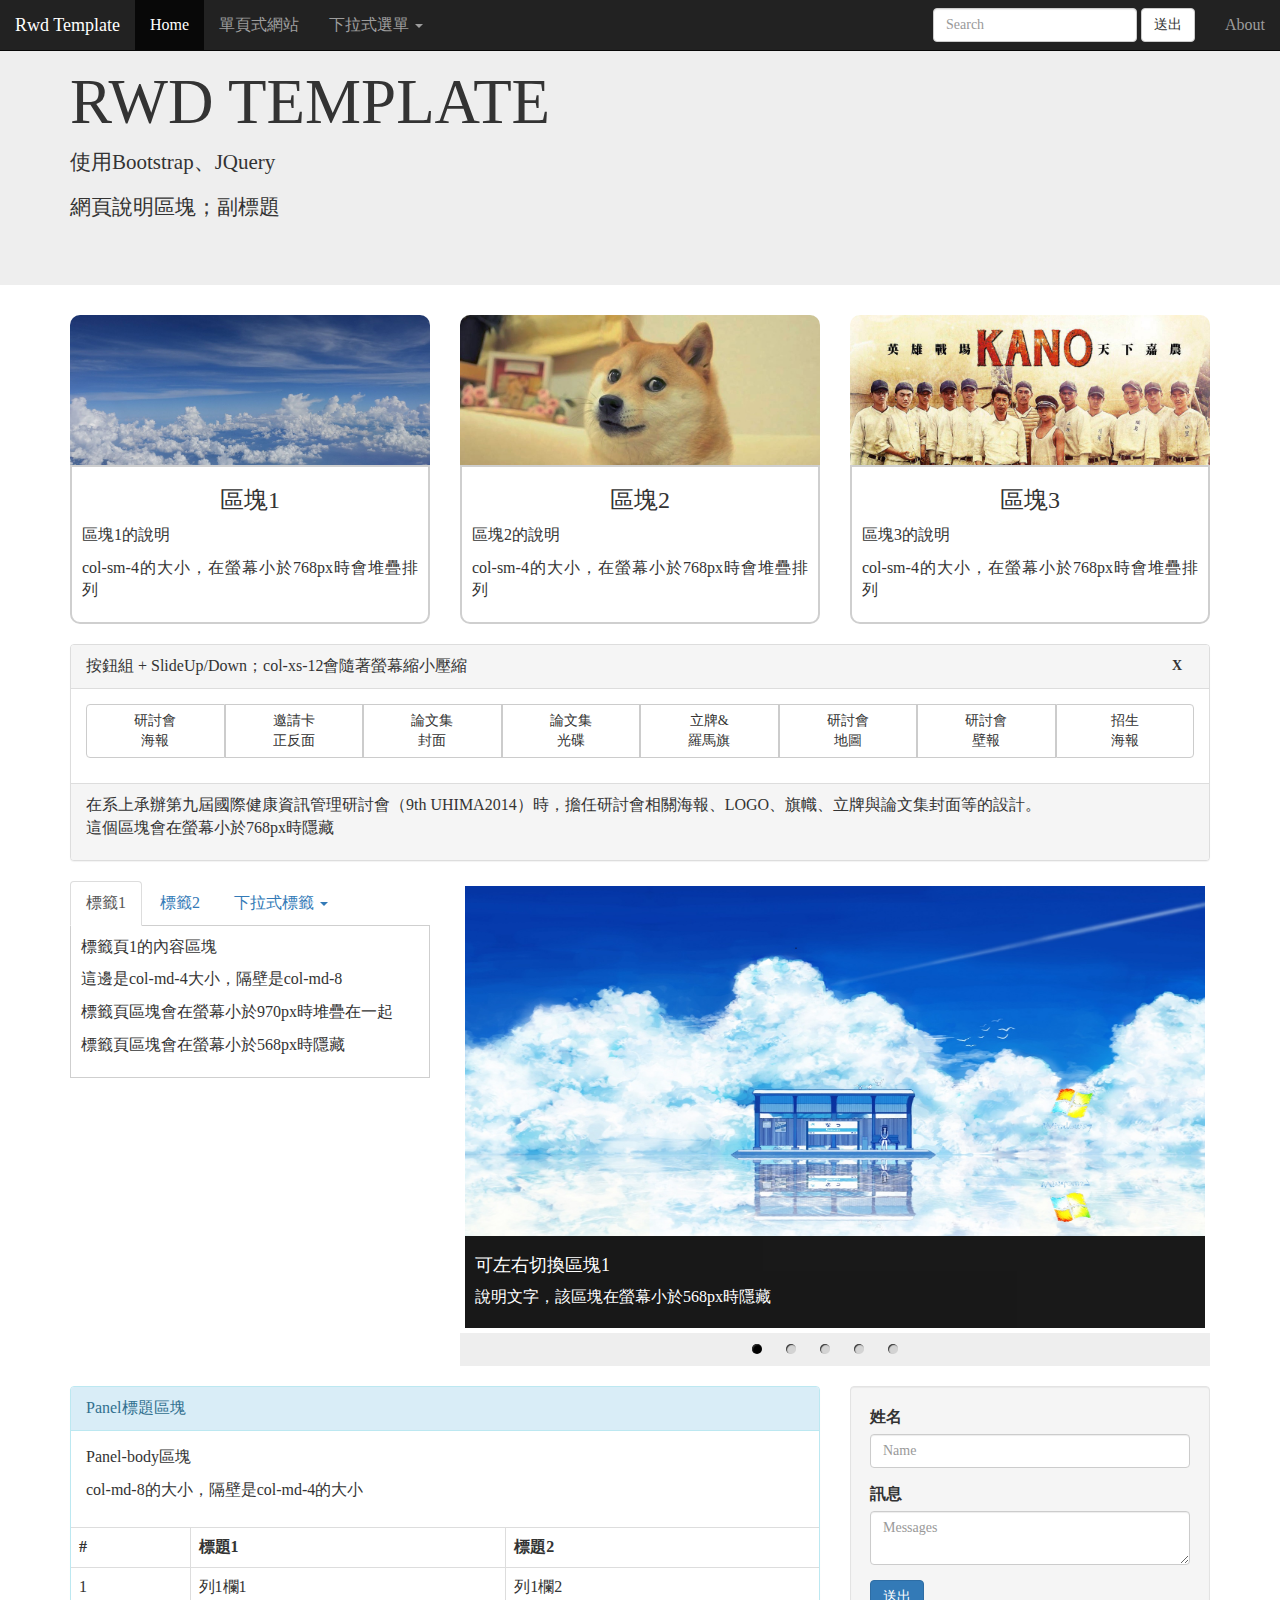
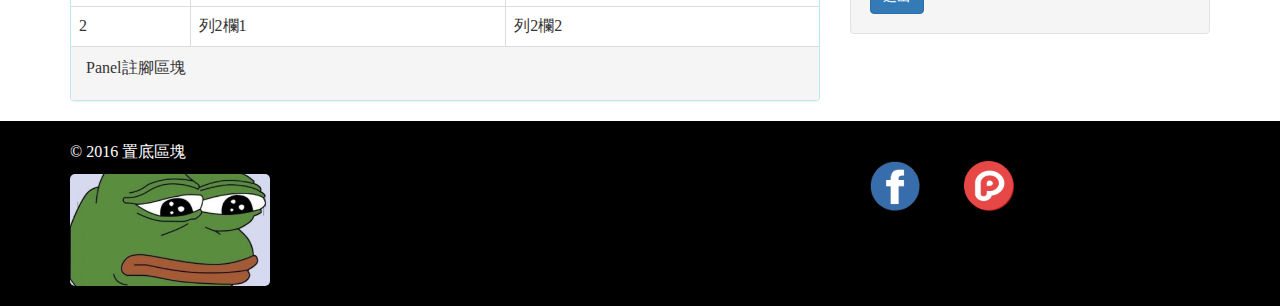
==== index.html @ b117c06c "commot1" ====
<!DOCTYPE html>
<html>
	<head>
		<meta charset="utf-8" name="viewport" content="width=device-width, initial-scale=1">
		<!--width=device-width為適應各式裝置螢幕大小 initial-scale=1為初始比例-->
		<meta http-equiv="X-UA-Compatible" content="IE=edge"> 
		<!--X-UA-Compatible設置IE兼容模式；有什麼最新的版本IE，就用什麼版本的標準模式。-->
		<title>Rwd Template</title>
		<link href="css/rwdTemp.css" rel="stylesheet">		
		<link href="css/bootstrap.min.css" rel="stylesheet">
		<script src="js/jquery-2.1.4.min.js"></script>
		<script src="js/bootstrap.min.js"></script>
		<script>
			$(document).ready(function(){
				$(".arrowPrev, .arrowNext").hide();//載入時先隱藏
				$(".slideBlock").mouseenter(function(){
					var pos=$(".slide").height()/2 - $(".arrowPrev").height()/2;
					$(".arrowPrev, .arrowNext").css("top",pos);	
					$(".arrowPrev, .arrowNext").stop(true,true).fadeIn();
				});//當滑鼠移到可左右切換區塊時顯示左右切換的按鈕
				$(".slideBlock").mouseleave(function(){
					$(".arrowPrev, .arrowNext").fadeOut();
				});//當滑鼠離開可左右切換區塊時隱藏左右切換的按鈕
				
				//點擊向右切換按鈕
				$(".arrowNext").click(function(){
					var currentSlide = $(".active-slide");
					var nextSlide = currentSlide.next();
					
					var currentDot = $(".active-dot");
					var nextDot = currentDot.next();

					if(nextSlide.length === 0){//該length代表該元素擁有的數量，如果它的下一個兄弟節點length為0代表到最後一個節點了
						nextSlide = $(".slide").first();
						nextDot = $(".dot").first();
					}//跳回第一個兄弟節點
					
					currentSlide.hide().removeClass("active-slide");
					nextSlide.fadeIn().addClass("active-slide");
					
					currentDot.removeClass("active-dot");
					nextDot.addClass("active-dot");
				});
				//點擊向左切換按鈕
				$(".arrowPrev").click(function(){
					var currentSlide = $(".active-slide");
					var prevSlide = currentSlide.prev();
					
					var currentDot = $(".active-dot");
					var prevDot = currentDot.prev();
					
					if(prevSlide.length === 0){
						prevSlide = $(".slide").last();
						prevDot = $(".dot").last();
					}
					
					currentSlide.hide().removeClass("active-slide");
					prevSlide.fadeIn().addClass("active-slide");
					
					currentDot.removeClass("active-dot");
					prevDot.addClass("active-dot");
				});	
				
				//uhima的滑動式顯示清單
				$("#uhimaMenu img").slideUp(0);//讀取時先隱藏所有圖
				var nom_of_uhimali = $("#uhimaMenu li").length;//uhimeMenu底下li元素的數量
				for(g=0; g<nom_of_uhimali; g++){//這個g只會用在下面這一層 將g賦予給id
					$("#uhimaMenu li:eq("+ g +")").click({id:g},function(event){
						if($("#uhimaMenu li:eq("+ event.data.id +")").css("color") !== "rgb(255, 255, 255)"){ //點擊正在顯示的按鈕時不會有動作
							$("#uhimaMenu li").css({ 
								"font-weight":"normal",
								"background-color":"white",
								"color":"black"
							});
							$("#uhimaContent").animate({"height":"350px"});
							//這裡讀不到g 所以要用event.data.id
							$("#uhimaMenu li:eq("+ event.data.id +")").css({ 
								"font-weight":"bold",
								"background-color":"black",							
								"color":"white"
							});
							$("#uhimaMenu img").slideUp();//先將所有圖隱藏
							$("#uhimaMenu .img"+event.data.id).stop(true,true).slideDown();//將指定的圖滑出來
						}
					});
				}
				//收起uhima區塊
				$("#closeUhima").click(function(){
					$("#uhimaMenu li").css({ 
						"font-weight":"normal",
						"background-color":"white",
						"color":"black"
					});
					$("#uhimaContent").animate({"height":"0px"});
				});
				
				//初始化彈出框
				$(function () {
					$('[data-toggle="popover"]').popover()
				})
				//初始化提示工具
				$(function () {
					$('[data-toggle="tooltip"]').tooltip()
				})
			});
		</script>
	</head>
	<body>
		<nav class="navbar navbar-inverse navbar-fixed-top"> 
		<!--bootstrap的導覽列；inverse為反色；fixed-top固定在頂部-->
			<div class="container-fluid"> <!--容器，佔據視窗（viewport）100%寬度-->
				<div class="navbar-header"><!--表示接下來要放的是導航列的標頭，通常是網頁名稱或LOGO-->
					<button type="button" class="navbar-toggle" data-toggle="collapse" data-target="#nav-1">
					<!--collapse為隱藏內容，這個button在螢幕小於768px時出現，功能為顯示/隱藏內容，target為要處理的內容-->
						<span class="sr-only">漢堡選單</span><!--針對屏幕閱讀器（screen reader）使用，其他情況不會顯示-->
						<span class="icon-bar"></span><!--漢堡圖示效果(一槓)-->
						<span class="icon-bar"></span>
						<span class="icon-bar"></span>
					</button>
					<a class="navbar-brand" href="#">
						Rwd Template
					</a>
				</div>
				<div class="navbar-collapse collapse" id="nav-1">
				<!--id對應上面button的data目標；collapse為隱藏內容（沒有設置的話會在小螢幕上一開始就顯示）-->
					<ul class="nav navbar-nav">
						<li class="active"><a href="#">Home</a><li>
						<li><a href="https://goo.gl/t5aYGr" target="_blank">單頁式網站</a></li>
						<li class="dropdown">
							<a href="#" class="dropdown-toggle" data-toggle="dropdown" role="button" aria-haspopup="true" aria-expanded="false">
								下拉式選單  <!--aria-haspopup在觸控功能上做模擬暫留；aria-expanded為展開狀態-->
							<span class="caret"></span> <!--向下箭頭圖示-->
							</a>
							<ul class="dropdown-menu"> <!--bootstrap下拉式選單-->
								<li><a href="#foo">BOTTOM</a></li>
								<li><a href="#">選項</a></li>
								<li role="separator" class="divider"></li><!--divider做分隔線-->
								<li><a href="#">隔開的選項1</a></li>
								<li role="separator" class="divider"></li>
								<li><a href="#">隔開的選項2</a></li>
							</ul>
						</li>
						
					</ul>
					<ul class="nav navbar-nav navbar-right">
						<form class="navbar-form navbar-left" role="search"><!--導覽列的表單；role為給sr使用-->
							<div class="form-group"> <!--排列導覽列-->
								<input type="text" class="form-control" placeholder="Search">
							</div>
							<button type="submit" class="btn btn-default">送出</button>						
						</form>						
						<li><a href="#" data-toggle="modal" data-target="#aboutModal1">About</a></li> <!--彈出式模態框-->
						<!--模態框的內容-->						
					</ul>
					<div class="modal fade" id="aboutModal1"><!--fade為動畫效果-->
						<div class="modal-dialog modal-sm" role="document"> <!--可增加modal-lg（大）或modal-sm（小）-->
							<div class="modal-content"> 
								<div class="modal-header">
									<button type="button" class="close" data-dismiss="modal" aria-label="Close">
										<span aria-hidden="true">&times;</span><!--右上角的關閉按扭-->
									</button>
									<h4 class="modal-title" id="myModalLabel">模態框標題</h4>
								</div>
								<div class="modal-body">
								<p>模態框內容</p>
								<p>這只是一個RWD試作、Bootstrap各功能試驗、JQuery試驗的網站。</p>
								<img src="img/4016.png"/>
								</div>
								<div class="modal-footer">
									<button type="button" class="btn btn-primary" data-dismiss="modal">確認</button>
								</div>
							</div>
						</div>
					</div>					
				</div> <!--navbar-collapse-->
			</div><!--container-fluid-->		
		</nav>
		<div class="jumbotron"> <!--巨大屏幕-->
			<div class="container">
				<div class="row">
					<div class="col-md-7">				
						<h1>RWD TEMPLATE</h1>
						<p>使用Bootstrap、JQuery</p>
						<p>網頁說明區塊；副標題</p>
					</div>
				</div>
			</div>
		</div>
		<div class="container">
			<div class="row" id="oneRow">
				<div class="col-sm-4"> <!--col-sm的最大寬度為750px，小於這個值後會堆疊在一起-->
					<div class="box">
						<div class="box-heading">
							<img src="img/DSC02437.jpg">
						</div>
						<div class="box-body">
							<h3>區塊1</h3>
							<p>區塊1的說明</p>
							<p>col-sm-4的大小，在螢幕小於768px時會堆疊排列</p>
						</div>
					</div>
				</div>
				<div class="col-sm-4">
					<div class="box">
						<div class="box-heading">
							<img src="img/Doge.jpg">
						</div>
						<div class="box-body">
							<h3>區塊2</h3>
							<p>區塊2的說明</p>
							<p>col-sm-4的大小，在螢幕小於768px時會堆疊排列</p>
						</div>
					</div>
				</div>
				<div class="col-sm-4">
					<div class="box">
						<div class="box-heading">
							<img src="img/kano.jpg">
						</div>
						<div class="box-body">
							<h3>區塊3</h3>
							<p>區塊3的說明</p>
							<p>col-sm-4的大小，在螢幕小於768px時會堆疊排列</p>
						</div>
					</div>
				</div>
			</div>
			<div class="row" id="twoRow"> <!--這個區塊會在螢幕小於768px時隱藏-->
				<div class="col-xs-12">
					<div class="panel panel-default">		
						<div class="panel-heading">
							按鈕組 + SlideUp/Down；col-xs-12會隨著螢幕縮小壓縮
							<span class="btn" id="closeUhima" data-toggle="tooltip" data-placement="left" title="收起區塊">X</span>
							<!--tooltip提示工具-->
						</div>					
						<div class="panel-body" id="uhimaMenu">
							<ul class="btn-group btn-group-justified" > <!--bootstrap的按鈕組，對齊樣式-->
								<li class="btn btn-default" >研討會<br/>海報</li>
								<li class="btn btn-default">邀請卡<br/>正反面</li>
								<li class="btn btn-default">論文集<br/>封面</li>
								<li class="btn btn-default">論文集<br>光碟</li>
								<li class="btn btn-default">立牌&amp;<br/>羅馬旗</li>
								<li class="btn btn-default">研討會<br/>地圖</li>
								<li class="btn btn-default">研討會</br>壁報</li>
								<li class="btn btn-default">招生<br/>海報</li>
							</ul>
							<div id="uhimaContent">
								<img src="img/uhima/海報.jpg" class=" img0">
								<img src="img/uhima/邀請卡1.jpg" class=" img1">
								<img src="img/uhima/邀請卡2.jpg" class=" img1">
								<img src="img/uhima/論文集.jpg" class=" img2">
								<img src="img/uhima/光碟.jpg" class=" img3">
								<img src="img/uhima/立牌.jpg" class=" img4">
								<img src="img/uhima/羅馬旗.jpg" class=" img4">
								<img src="img/uhima/地圖.jpg" class=" img5">
								<img src="img/uhima/大海報.jpg" class=" img6">
								<img src="img/uhima/招生海報.jpg" class=" img7">
							</div>
						</div>
						<div class="panel-footer">
							<p>在系上承辦第九屆國際健康資訊管理研討會（9th UHIMA2014）時，擔任研討會相關海報、LOGO、旗幟、立牌與論文集封面等的設計。<br/>這個區塊會在螢幕小於768px時隱藏</p>
						</div>						
					</div>					
				</div>
			</div>	
			<div class="row" id="threeRow">
				<div class="col-md-4">
					<ul class="nav nav-tabs">
						<li class="active"><a href="#tabOne" data-toggle="tab">標籤1</a></li>
						<li><a href="#tabTwo" data-toggle="tab">標籤2</a></li>
						<li class="dropdown">
							<a href="#" id="tabDrop1" class="dropdown-toggle" data-toggle="dropdown">下拉式標籤
								<span class="caret"></span>						
							</a>
							<ul class="dropdown-menu" aria-labelledby="tabDrop1">
								<li><a href="#dropTab1" data-toggle="tab">下拉式標籤1</a></li>
								<li><a href="#dropTab2" data-toggle="tab">下拉式標籤2</a></li>
							</ul>
						</li>
					</ul>
					<div class="tab-content"> <!--bootstrap的標籤頁-->
					<!--tab-content底下的tab-pane：display:none元素不佔據空間、visibility: hidden元素不可見-->
						<div class="tab-pane fade in active" id="tabOne"> <!--fade in 透明度:1-->
							<p>標籤頁1的內容區塊</p>
							<p>這邊是col-md-4大小，隔壁是col-md-8</p>
							<p>標籤頁區塊會在螢幕小於970px時堆疊在一起</p>
							<p>標籤頁區塊會在螢幕小於568px時隱藏</p>
						</div>
						<div class="tab-pane fade" id="tabTwo"> <!--fade 透明度:0-->
							<p>標籤頁2的內容區塊</p>
							<p>以下測試內容：</p>
							</p>Make navs used as navigation accessible
							If you are using navs to provide a navigation bar, be sure to add a role="navigation" to the most logical parent container of the UL, or wrap a NAV element around the whole navigation.</p>
							<p>Do not add the role to the UL itself, as this would prevent it from being announced as an actual list by assistive technologies.</p>
						</div>
						<div class="tab-pane fade" id="dropTab1">
							<p>下拉式標籤頁1的內容區塊</p>
							<button type="button" class="btn btn-danger" data-placement="bottom" data-toggle="popover" title="彈出框標題" data-content="彈出框內容">點擊顯示/隱藏彈出框</button>
							<!--data-placement彈出位置；data-toggle:popover彈出框-->
						</div>
						<div class="tab-pane fade" id="dropTab2">
							<p>下拉式標籤頁2的內容區塊</p>

						</div>
					</div>
				</div>
				<div class="col-md-8 slideBlock">
					<img class="arrowPrev" src="img/arrowL.png" alt="左"/>
						<div> <!--可左右切換區塊的容器-->
							<div class="slide active-slide">
								<img src="img/nichijoubg1.jpg"/>
								<div>
									<h4>可左右切換區塊1</h4>
									<p>說明文字，該區塊在螢幕小於568px時隱藏</p>
								</div>
							</div>
							<div class="slide ">
								<img src="img/nichijoubg2.jpg"/>
								<div>
									<h4>可左右切換區塊2</h4>
									<p>說明文字</p>
								</div>
							</div>	
							<div class="slide ">
								<img src="img/nichijoubg3.jpg"/>
								<div>
									<h4>可左右切換區塊3</h4>
									<p>說明文字</p>
								</div>
							</div>	
							<div class="slide ">
								<img src="img/nichijoubg4.jpg"/>
								<div>
									<h4>可左右切換區塊4</h4>
									<p>說明文字</p>
								</div>
							</div>	
							<div class="slide ">
								<img src="img/nichijoubg5.jpg"/>
								<div>
									<h4>可左右切換區塊5</h4>
									<p>說明文字</p>
								</div>
							</div>
						</div>
					<img class="arrowNext" src="img/arrowR.svg" alt="右"/>
					<div class="slide-nav">
						<ul class="slide-dots">
							<li class="dot active-dot"></li>
							<li class="dot"></li>
							<li class="dot"></li>
							<li class="dot"></li>
							<li class="dot"></li>
						</ul>
					</div>					
				</div>
			</div>			
			<div class="row">
				<div class="col-md-8"> <!--col-sm的最大寬度為970px，小於這個值後會堆疊在一起-->
					<div class="panel panel-info">
						<div class="panel-heading">
							Panel標題區塊
						</div>
						<div class="panel-body">
							<p>Panel-body區塊</p>
							<p>col-md-8的大小，隔壁是col-md-4的大小</p>
						</div>
						<table class="table table-bordered table-hover"> <!--在panel內放表格-->
							<thead>
								<tr>
									<td>#</td>
									<td>標題1</td>
									<td>標題2</td>								
								</tr>
							</thead>
							<tbody>
								<tr>
									<td>1</td>
									<td>列1欄1</td>
									<td>列1欄2</td>
								</tr>
								<tr>
									<td>2</td>
									<td>列2欄1</td>
									<td>列2欄2</td>
								</tr>
							</tbody>
						</table>					
						<div class="panel-footer">
							<p>Panel註腳區塊</p>
						</div>
					</div> 
				</div>
				<div class="col-md-4">
					<div class="well">
						<form>
							<div class="form-group">
								<label for="Name">姓名</label>
								<input type="password" class="form-control" id="Name" placeholder="Name">
							</div>
							<!--<div class="form-group">
								<label for="Email">Email address</label>
								<input type="email" class="form-control" id="Email" placeholder="email@xxx.xx">
							</div>-->
							<div class="form-group">
								<label for="Message">訊息</label>
								<textarea class="form-control" id="Message" placeholder="Messages"></textarea>
							</div>                
							<button type="submit" class="btn btn-primary">送出</button>
						</form>  
					</div>
				</div>
			</div>	
		</div>
		<footer id="foo">
		<div class="container">
				<div class="row">
					<div class="col-xs-8">
						<p>&copy 2016 置底區塊</p>
						<img src="img/pepe.jpg"/>
					</div>
					<div class="col-xs-4">
						<a href="javascript: void(window.open('http://www.facebook.com/share.php?u='.concat(encodeURIComponent(location.href))));"><img class="fb" src="img/icon_fb.gif"/></a>
						
						<a href="javascript: void(window.open('http://www.plurk.com/?qualifier=shares&amp;status=' .concat(encodeURIComponent(location.href)) .concat(' ') .concat('(') .concat(encodeURIComponent(document.title)) .concat(')')));"><img class="plurk" src="img/plurk.png"/></a>
					</div>
				</div>	
			</div>
		</footer>		
	</body>
</html>
---- css/rwdTemp.css ----
*{ /*RestCSS*/
	padding:0;
	margin:0;
	font-family: 微軟正黑體;
	font-size:16px;
}
img{
	width:100%; /*圖片寬度會隨著父框架的寬度*/
	border-radius:5px;
}
p{ /*所有p預設文字水平對齊*/
	text-align: justify; 
}
.box{
	margin-bottom:20px;
	text-align:center;
}
.box img{
	border-top-left-radius: 10px; /*左上寬圓弧度*/
	border-top-right-radius: 10px;
}
.box-heading{
	max-height: 150px;
	overflow: hidden;
}
.box-body{
	border: 2px solid #CFCFCF;
	border-bottom-left-radius: 10px; /*左下框圓弧度*/
	border-bottom-right-radius: 10px; /*右下框圓弧度*/
	padding:0px 10px 10px 10px; /*內框間距 上 右 下 左*/
}
thead{
	font-weight:bold;
	font-size:18px;
}
#closeUhima{ 
	position:absolute;
	right:30px;
	top:5px;
	font-weight:bold;
}
#uhimaContent{
	text-align:center;
}
#uhimaContent img{
	height:100%; /*依照付元素的最大高度*/
	width:auto; /*寬度隨高度調整*/
}
ul.nav-tabs{
	border-bottom:0px; /*讓標籤底線消失*/
}
.tab-content{
	border:1px solid #CFCFCF;
	padding:10px;
}
.slide{
	display:none;
	overflow:hidden; /*超過的部分隱藏*/
	text-align: center;
	padding:5px;
}
.slide img{
	border-radius:0;  /*取消圓框弧度*/
	height:350px;
}
.slide div{
	text-align:left;
	padding:10px;
	background-color:black;
	color:white;
	opacity:0.9;
}
.active-slide{
	display:block;
}
.arrowPrev{
	position:absolute;
	width:70px;
	left:0; /*靠左*/
	opacity:0.4;
	z-index:99;
	cursor:pointer;
}
.arrowNext{
	position:absolute;
	right:0; /*靠右*/
	width:70px;
	opacity:0.4;
	z-index:99;	
	cursor:pointer;	
}
.arrowNext:hover, .arrowPrev:hover{
	opacity:1; 
}
.slide-nav{
	background-color:#eee;
	text-align:center;
	margin-bottom:20px;
}
.slide-dots{
	list-style:none;
	padding:5px;
}
.slide-dots li{
	display:inline-block; /*區塊格式並排*/
	width:10px;
	height:10px;
	margin-right:20px;
	border-radius:50%; /*弄成圓型*/
	box-shadow: 1px 1px 1px inset; /*陰影 inset為內部陰影*/
	background-color:#D3D3D3;
}
li.active-dot{
	background-color:black;
}
footer{
	background-color:black;
	color:white;
	padding:20px; 
}
footer img{ /*置底區塊圖片大小*/
	width:200px;
}
.fb, .plurk{ /*FB、噗浪LOGO大小與外框距離*/
	width:50px;
	height:50px;
	margin:20px;
}
.fb:hover , .plurk:hover{
  	opacity:0.5;
}
@media (max-width: 568px) { /*螢幕小於568px*/
	.jumbotron {
		text-align: center; 
	}
	#threeRow{
		display:none; /*隱藏區塊*/
	}
	footer {
		text-align: center;
	}
	.fb, .plurk{
		width:35px;
		height:35px;
	}
}
@media (max-width: 768px) { /*螢幕小於768px*/
	#twoRow{
		display:none;
	}
}
@media (max-width: 970px){
	ul[class*="navbar-right"]{
		display:none;
	}
}
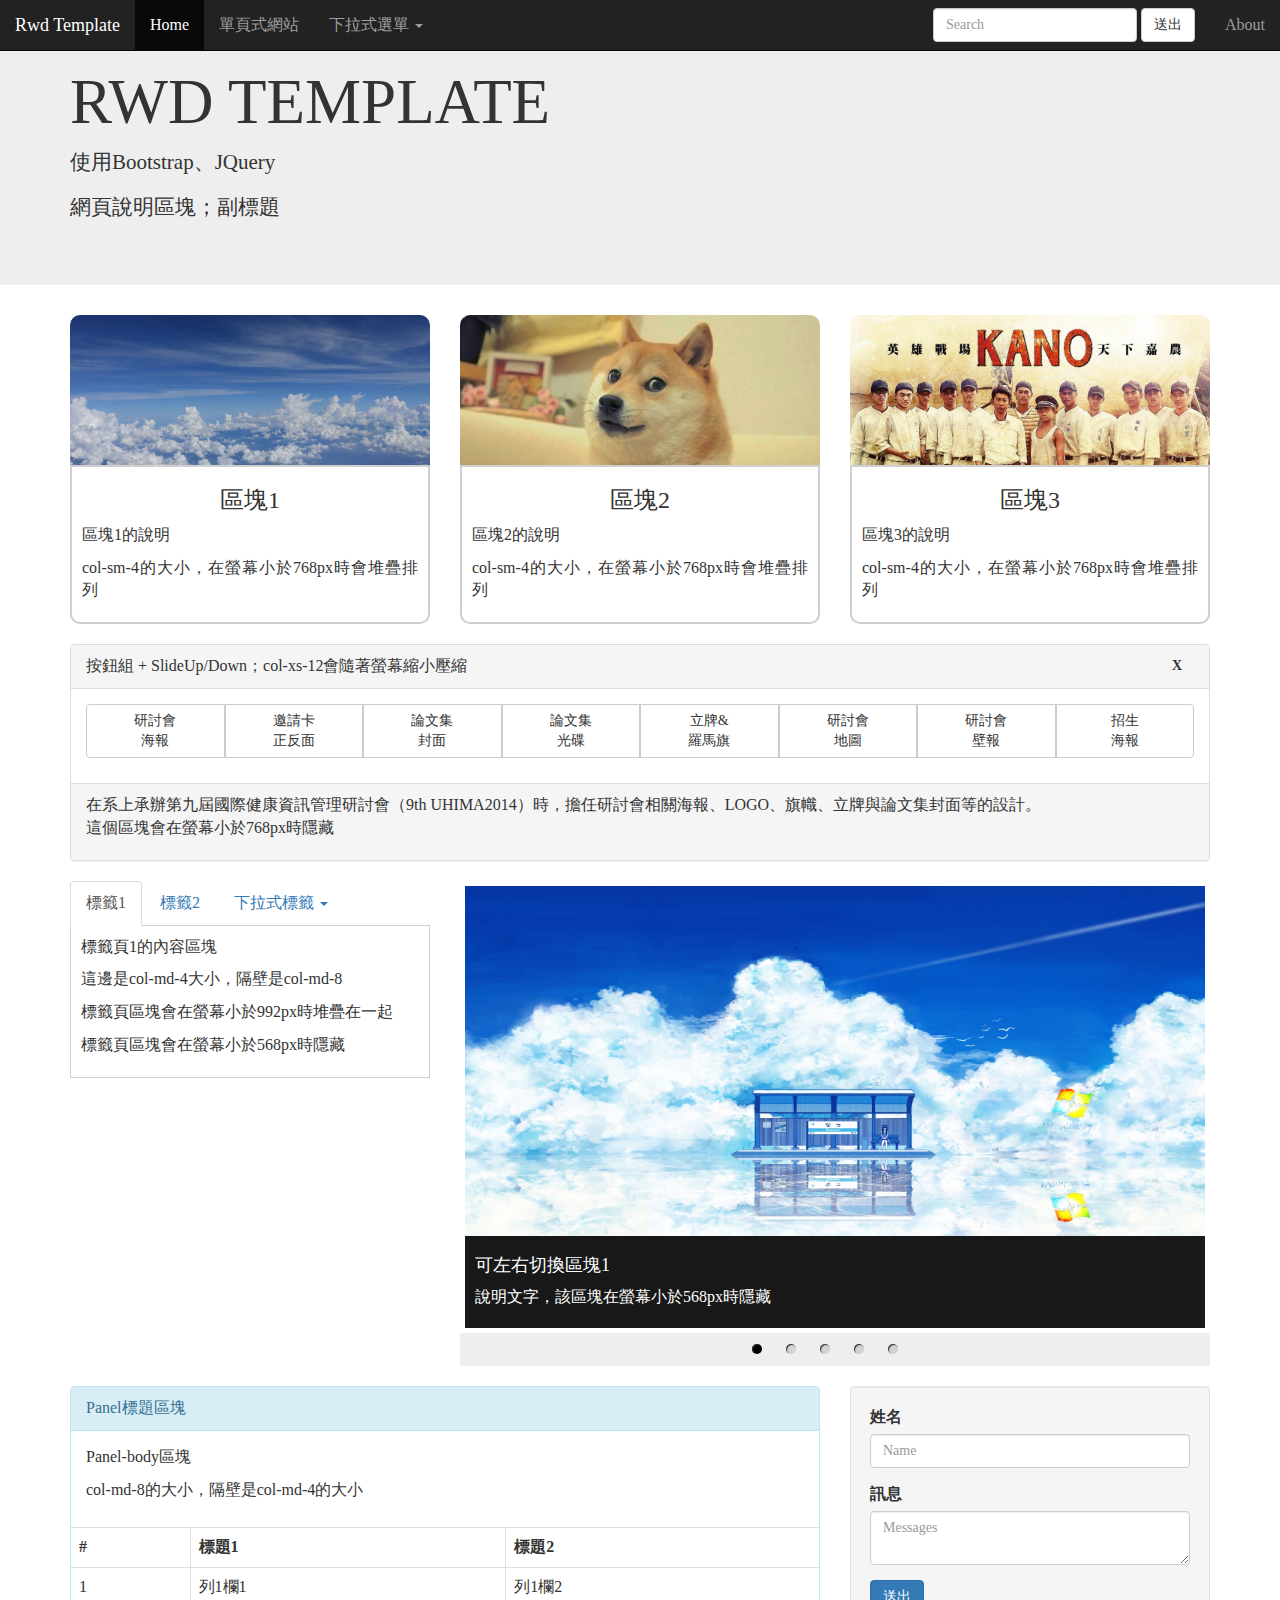
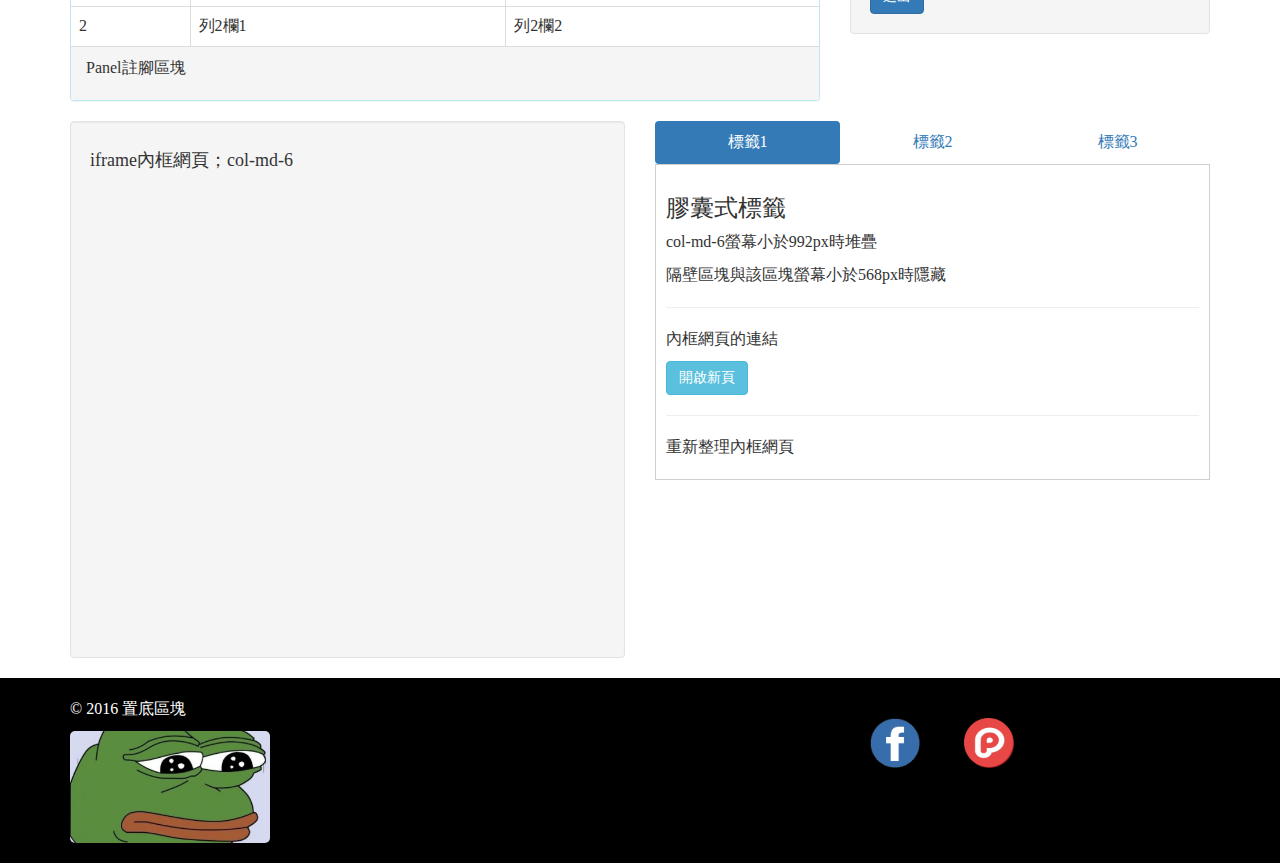
==== commit 1717e96e: "commot1" ====
--- a/index.html
+++ b/index.html
@@ -5,11 +5,13 @@
 		<!--width=device-width為適應各式裝置螢幕大小 initial-scale=1為初始比例-->
 		<meta http-equiv="X-UA-Compatible" content="IE=edge"> 
 		<!--X-UA-Compatible設置IE兼容模式；有什麼最新的版本IE，就用什麼版本的標準模式。-->
+		<meta name="description" content="這是什麼?">
 		<title>Rwd Template</title>
 		<link href="css/rwdTemp.css" rel="stylesheet">		
 		<link href="css/bootstrap.min.css" rel="stylesheet">
 		<script src="js/jquery-2.1.4.min.js"></script>
 		<script src="js/bootstrap.min.js"></script>
+		<!--順序上JQuery要先匯入再匯入bootstrap的js，因為bootstrap有用到jquery-->
 		<script>
 			$(document).ready(function(){
 				$(".arrowPrev, .arrowNext").hide();//載入時先隱藏
@@ -102,6 +104,13 @@
 				$(function () {
 					$('[data-toggle="tooltip"]').tooltip()
 				})
+				
+				//滑鼠移到iframe上時停著主頁面的滾輪功能
+				$("iframe").hover(function(){
+					$("body").attr("onmousewheel","return false");
+				},function(){
+					$("body").attr("onmousewheel"," ");
+				});
 			});
 		</script>
 	</head>
@@ -283,7 +292,7 @@
 						<div class="tab-pane fade in active" id="tabOne"> <!--fade in 透明度:1-->
 							<p>標籤頁1的內容區塊</p>
 							<p>這邊是col-md-4大小，隔壁是col-md-8</p>
-							<p>標籤頁區塊會在螢幕小於970px時堆疊在一起</p>
+							<p>標籤頁區塊會在螢幕小於992px時堆疊在一起</p>
 							<p>標籤頁區塊會在螢幕小於568px時隱藏</p>
 						</div>
 						<div class="tab-pane fade" id="tabTwo"> <!--fade 透明度:0-->
@@ -356,7 +365,7 @@
 				</div>
 			</div>			
 			<div class="row">
-				<div class="col-md-8"> <!--col-sm的最大寬度為970px，小於這個值後會堆疊在一起-->
+				<div class="col-md-8"> <!--col-md的最大寬度為992px，小於這個值後會堆疊在一起-->
 					<div class="panel panel-info">
 						<div class="panel-heading">
 							Panel標題區塊
@@ -394,8 +403,8 @@
 				<div class="col-md-4">
 					<div class="well">
 						<form>
-							<div class="form-group">
-								<label for="Name">姓名</label>
+							<div class="form-group"> <!--表單群組-->
+								<label for="Name">姓名</label> <!--點擊label區塊即可將焦點移往for目標-->
 								<input type="password" class="form-control" id="Name" placeholder="Name">
 							</div>
 							<!--<div class="form-group">
@@ -410,7 +419,87 @@
 						</form>  
 					</div>
 				</div>
-			</div>	
+			</div>
+			<div class="row" id="threeRow">
+				<div class="col-md-6">
+					<div class="well">
+						<h4>iframe內框網頁；col-md-6</h4>
+						<iframe src="https://goo.gl/t5aYGr" width="100%" height="450px" scrolling="no" frameborder="0"></iframe>
+					</div>
+				</div>
+				<div class="col-md-6">
+					<ul class="nav nav-pills nav-justified"> <!--nav-pills膠囊式；nav-justified水平填滿-->
+					  <li class="active"><a href="#pillOne" data-toggle="tab">標籤1</a></li>
+					  <li><a href="#pillTwo" data-toggle="tab">標籤2</a></li>
+					  <li><a href="#pillThree" data-toggle="tab">標籤3</a></li>
+					</ul>
+					<div class="tab-content" >
+						<div class="tab-pane fade in active" id="pillOne">
+							<h3>膠囊式標籤</h3>
+							<p>col-md-6螢幕小於992px時堆疊</p>
+							<p>隔壁區塊與該區塊螢幕小於568px時隱藏</p>
+							<hr/>
+							<p>內框網頁的連結</p>
+							<a href="https://goo.gl/t5aYGr" target="_blank" class="btn btn-info">開啟新頁</a>
+							<hr/>
+							<p>重新整理內框網頁</p>
+						</div>
+						<div class="tab-pane fade" id="pillTwo">
+							<h3>表格</h3>
+							<table class="table table-striped"> <!--table-striped條文狀表格-->
+								<thead>
+									<tr>
+										<td>#</td>
+										<td>欄1</td>
+										<td>欄2</td>
+										<td>欄3</td>										
+									</tr>
+								</thead>
+								<tbody>
+									<tr>
+										<td>列1</td>
+										<td>列1欄1</td>
+										<td>列1欄2</td>
+										<td>列1欄3</td>
+									</tr>
+									<tr>
+										<td>列2</td>
+										<td>列2欄1</td>
+										<td>列2欄2</td>
+										<td>列2欄3</td>
+									</tr>
+									<tr>
+										<td>列3</td>
+										<td>列3欄1</td>
+										<td>列3欄2</td>
+										<td>列3欄3</td>
+									</tr>
+								</tbody>
+							</table>						
+						</div>
+						<div class="tab-pane fade" id="pillThree">
+							<h3>一些亂試</h3>
+							<div class="alert alert-warning" role="alert">bootstrap警告框</div>
+							
+							<div class="progress">
+							  <div class="progress-bar" style="width: 60%;"><!--bootstrap進度條-->
+								60%<span class="sr-only">60% Complete</span> <!--sr-->
+							  </div>
+							</div>
+
+							<div class="media">
+								<div class="media-left">
+									<img class="media-object" src="img/489514.jpg" alt="嗯?">
+								</div>
+								<div class="media-body">
+									<h4 class="media-heading">媒體物件標題</h4>
+									<p>媒體物件內文：ABCDEFG</p>
+								</div>
+							</div>
+						</div>
+					</div>
+				</div>
+			</div>
 		</div>
 		<footer id="foo">
 		<div class="container">
--- a/css/rwdTemp.css
+++ b/css/rwdTemp.css
@@ -148,9 +148,12 @@
 	#twoRow{
 		display:none;
 	}
+	#threeRow{
+		display:none;
+	}
 }
 @media (max-width: 970px){
-	ul[class*="navbar-right"]{
+	ul[class*="navbar-right"] form{
 		display:none;
 	}
 }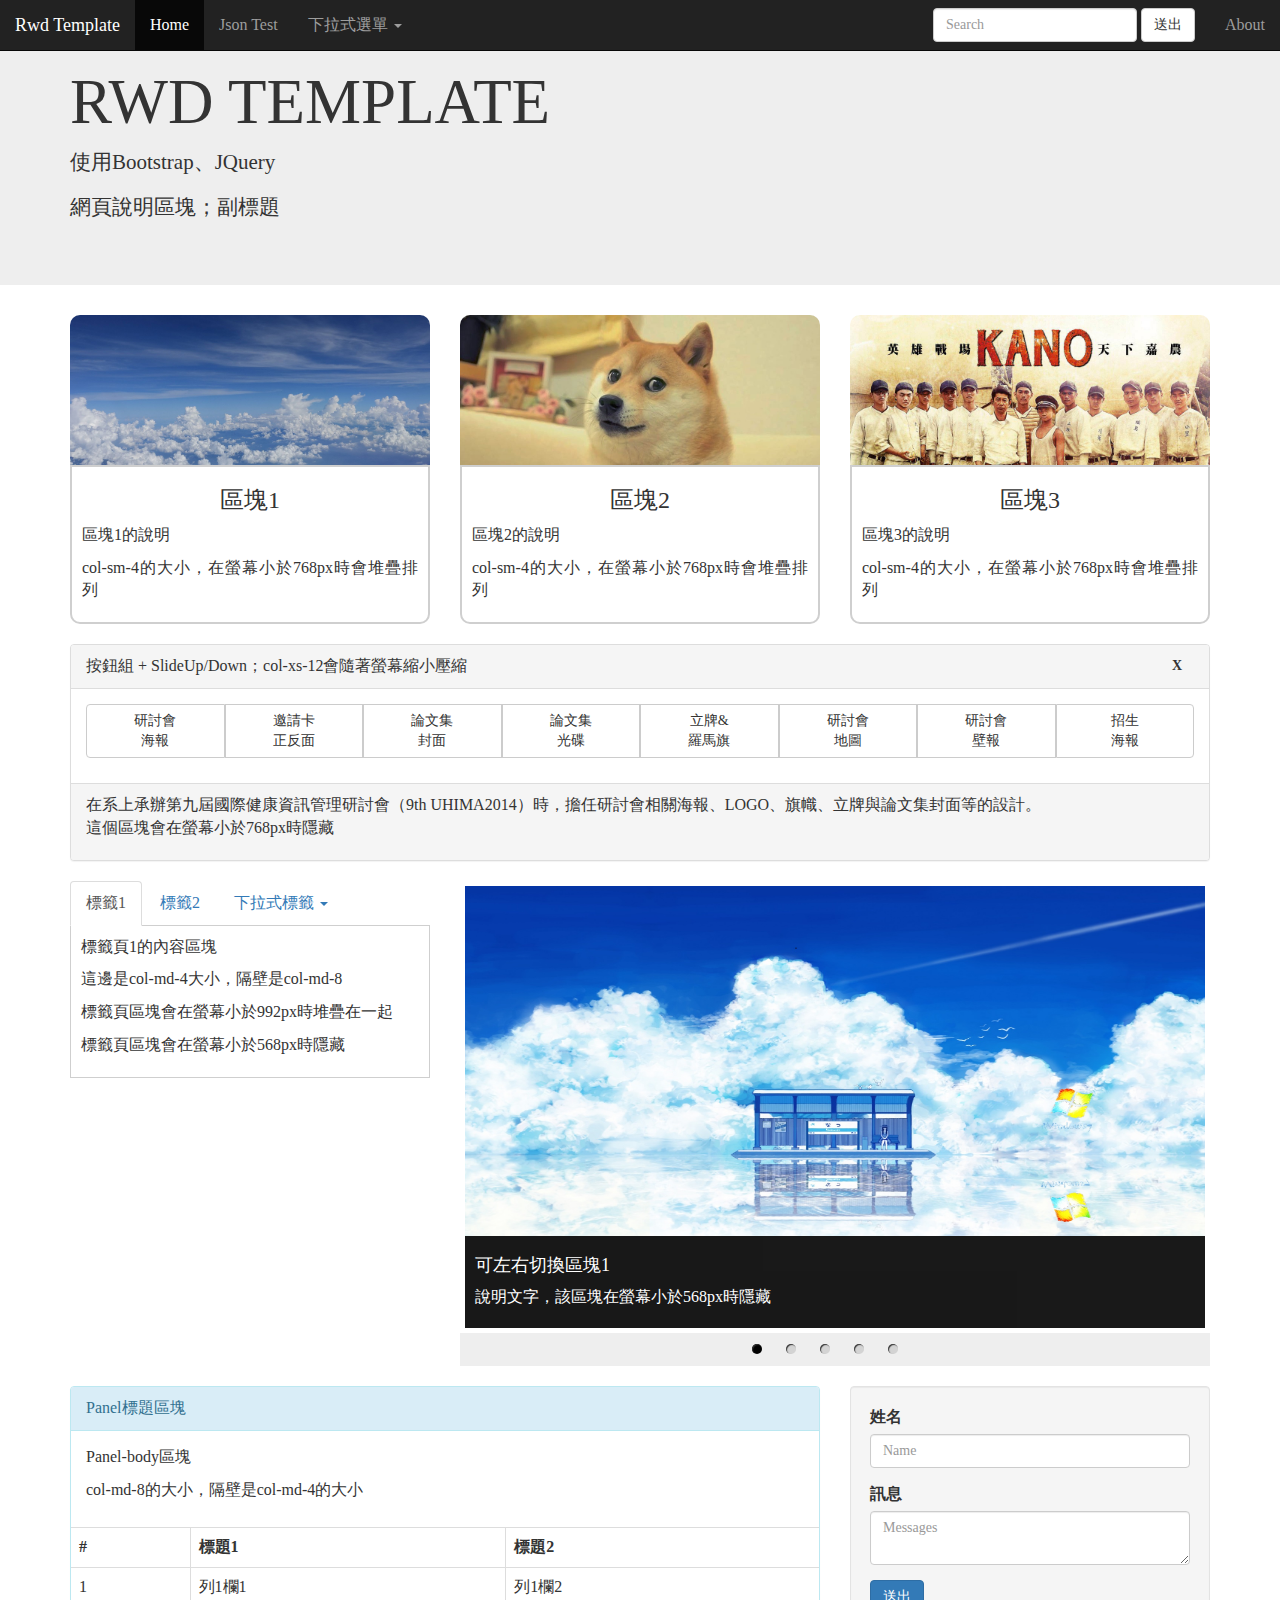
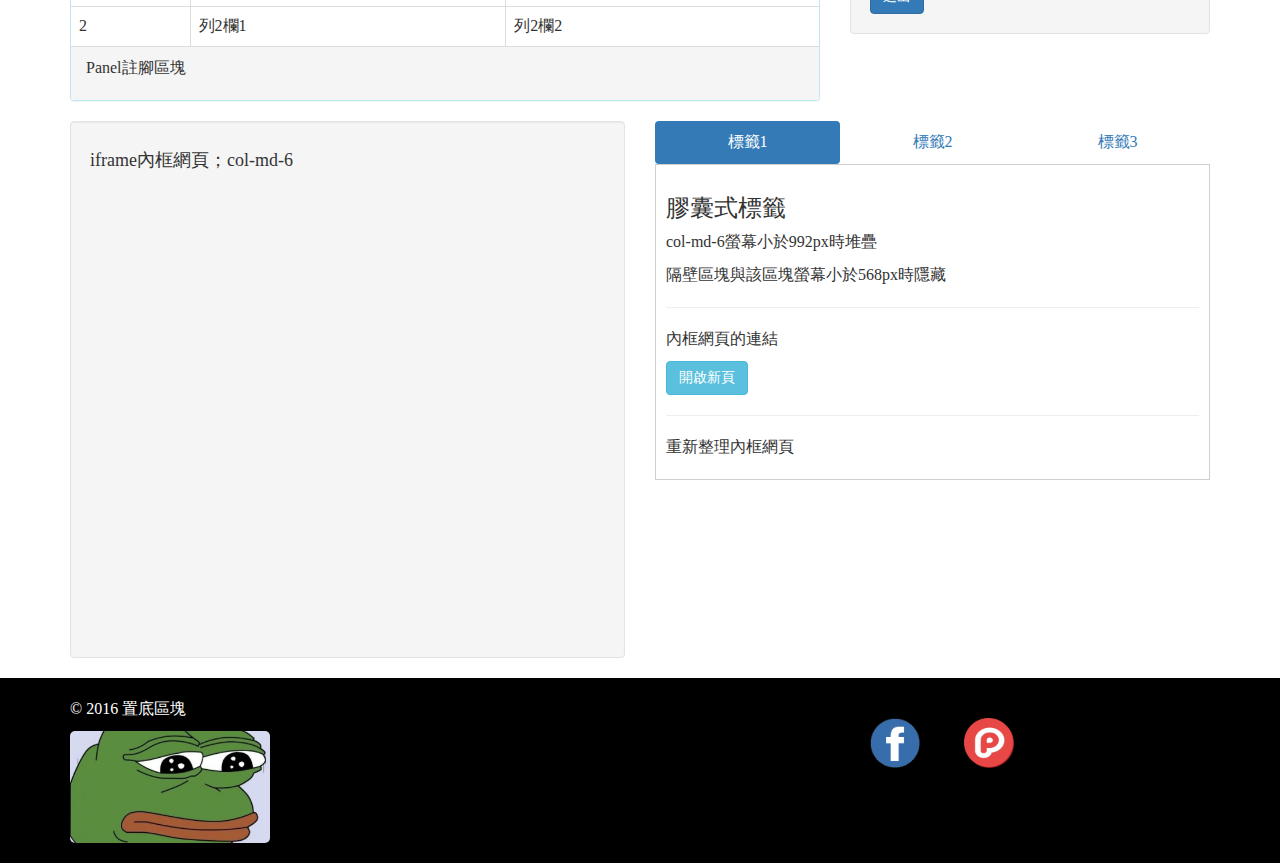
==== commit 4059d949: "commit2" ====
--- a/index.html
+++ b/index.html
@@ -134,15 +134,15 @@
 				<!--id對應上面button的data目標；collapse為隱藏內容（沒有設置的話會在小螢幕上一開始就顯示）-->
 					<ul class="nav navbar-nav">
 						<li class="active"><a href="#">Home</a><li>
-						<li><a href="https://goo.gl/t5aYGr" target="_blank">單頁式網站</a></li>
+						<li><a href="jsonTest.html">Json Test</a></li>
 						<li class="dropdown">
 							<a href="#" class="dropdown-toggle" data-toggle="dropdown" role="button" aria-haspopup="true" aria-expanded="false">
 								下拉式選單  <!--aria-haspopup在觸控功能上做模擬暫留；aria-expanded為展開狀態-->
 							<span class="caret"></span> <!--向下箭頭圖示-->
 							</a>
 							<ul class="dropdown-menu"> <!--bootstrap下拉式選單-->
+								<li><a href="https://goo.gl/t5aYGr" target="_blank">單頁式網頁</a></li>
 								<li><a href="#foo">BOTTOM</a></li>
-								<li><a href="#">選項</a></li>
 								<li role="separator" class="divider"></li><!--divider做分隔線-->
 								<li><a href="#">隔開的選項1</a></li>
 								<li role="separator" class="divider"></li>
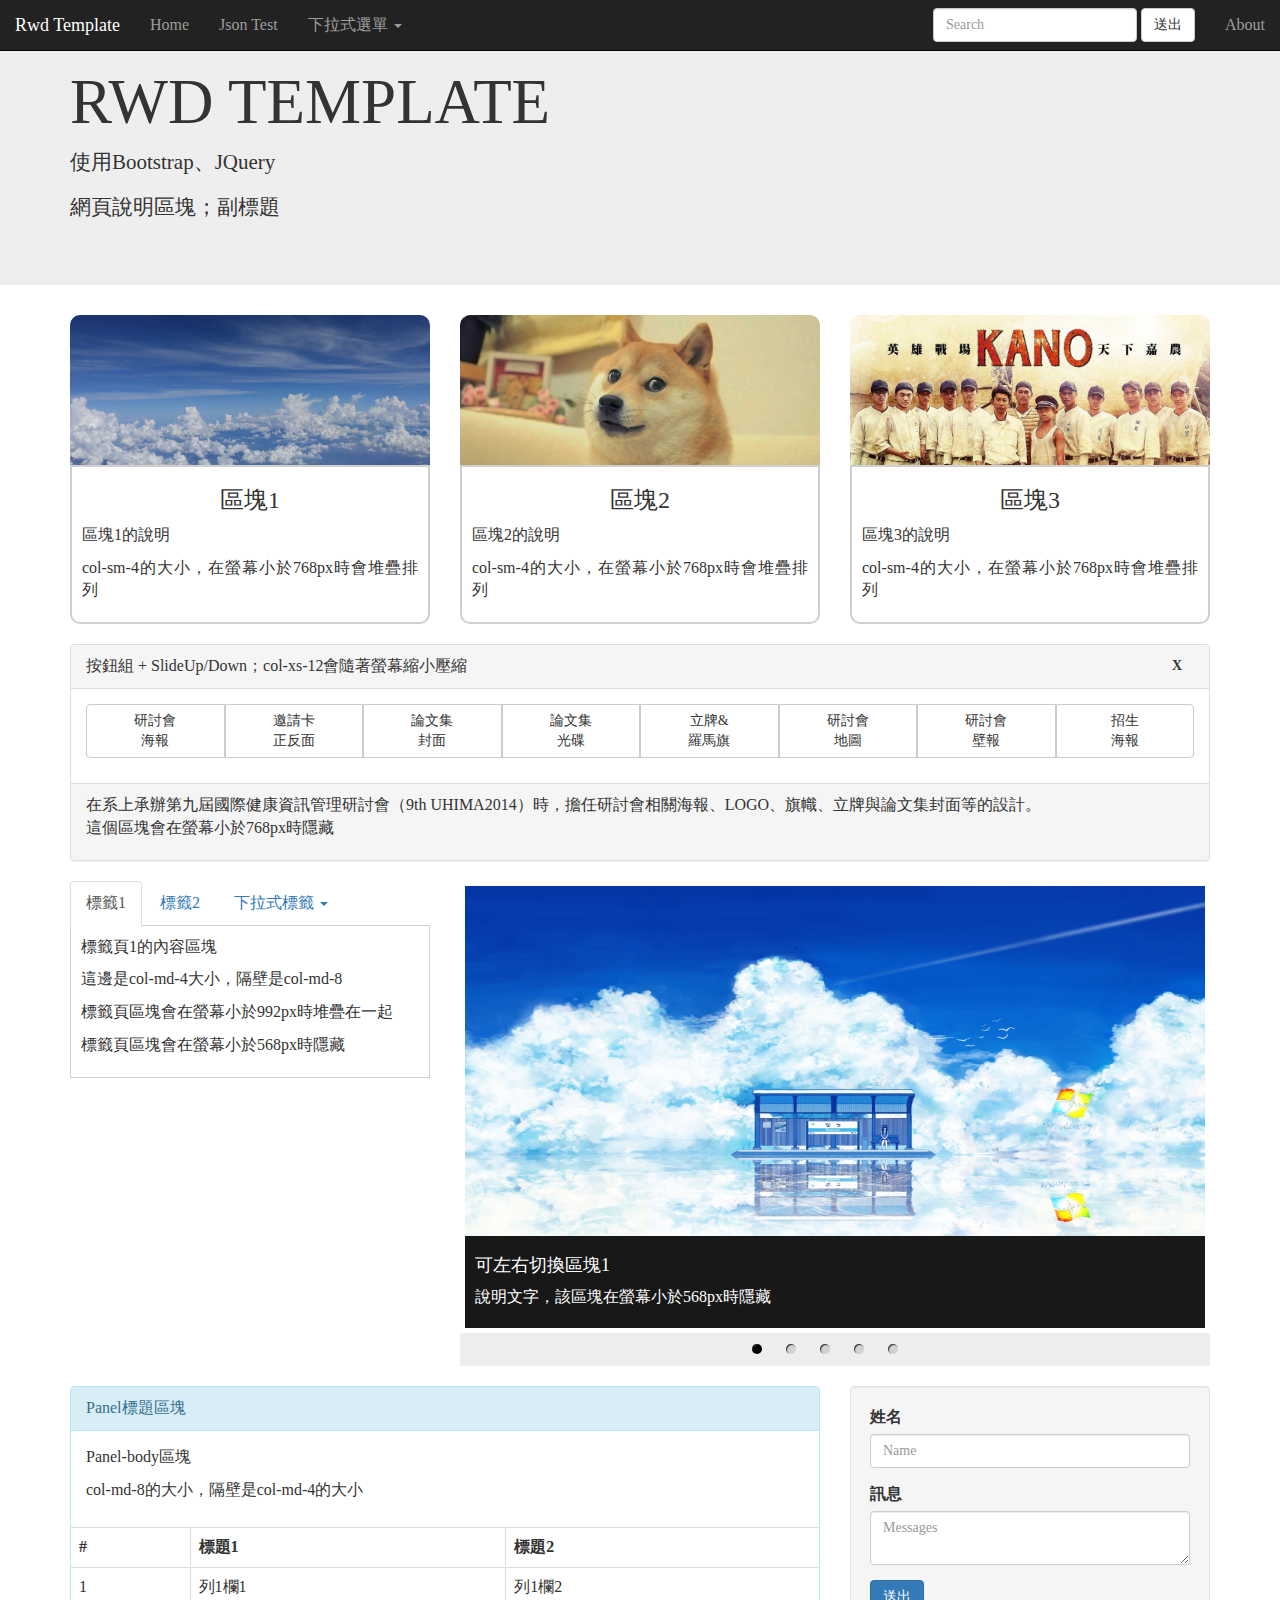
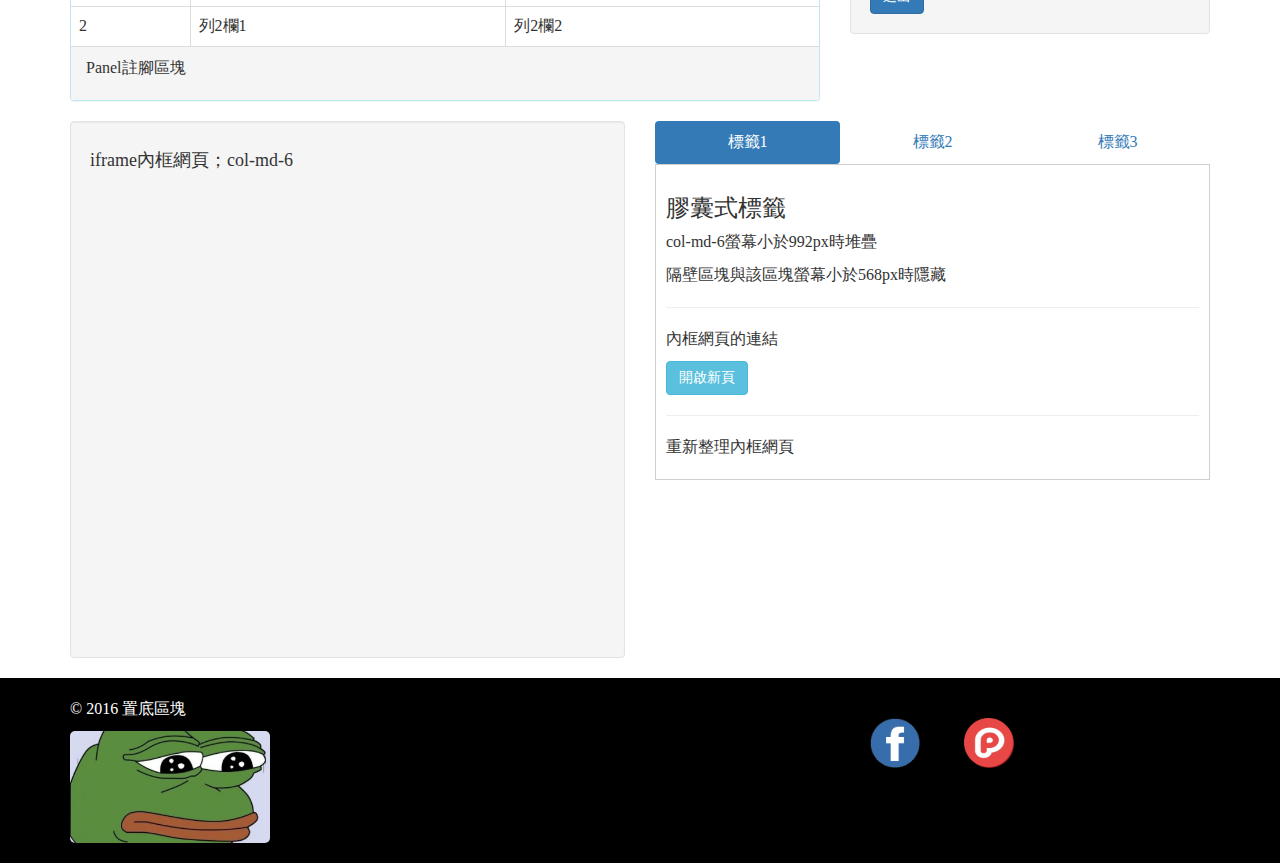
==== commit 9a2bc681: "20160121-am10:58" ====
--- a/index.html
+++ b/index.html
@@ -14,6 +14,9 @@
 		<!--順序上JQuery要先匯入再匯入bootstrap的js，因為bootstrap有用到jquery-->
 		<script>
 			$(document).ready(function(){
+
+				$(".navbar").load("navBar.html",function(){}); //讀取導覽列
+				
 				$(".arrowPrev, .arrowNext").hide();//載入時先隱藏
 				$(".slideBlock").mouseenter(function(){
 					var pos=$(".slide").height()/2 - $(".arrowPrev").height()/2;
@@ -117,72 +120,7 @@
 	<body>
 		<nav class="navbar navbar-inverse navbar-fixed-top"> 
 		<!--bootstrap的導覽列；inverse為反色；fixed-top固定在頂部-->
-			<div class="container-fluid"> <!--容器，佔據視窗（viewport）100%寬度-->
-				<div class="navbar-header"><!--表示接下來要放的是導航列的標頭，通常是網頁名稱或LOGO-->
-					<button type="button" class="navbar-toggle" data-toggle="collapse" data-target="#nav-1">
-					<!--collapse為隱藏內容，這個button在螢幕小於768px時出現，功能為顯示/隱藏內容，target為要處理的內容-->
-						<span class="sr-only">漢堡選單</span><!--針對屏幕閱讀器（screen reader）使用，其他情況不會顯示-->
-						<span class="icon-bar"></span><!--漢堡圖示效果(一槓)-->
-						<span class="icon-bar"></span>
-						<span class="icon-bar"></span>
-					</button>
-					<a class="navbar-brand" href="#">
-						Rwd Template
-					</a>
-				</div>
-				<div class="navbar-collapse collapse" id="nav-1">
-				<!--id對應上面button的data目標；collapse為隱藏內容（沒有設置的話會在小螢幕上一開始就顯示）-->
-					<ul class="nav navbar-nav">
-						<li class="active"><a href="#">Home</a><li>
-						<li><a href="jsonTest.html">Json Test</a></li>
-						<li class="dropdown">
-							<a href="#" class="dropdown-toggle" data-toggle="dropdown" role="button" aria-haspopup="true" aria-expanded="false">
-								下拉式選單  <!--aria-haspopup在觸控功能上做模擬暫留；aria-expanded為展開狀態-->
-							<span class="caret"></span> <!--向下箭頭圖示-->
-							</a>
-							<ul class="dropdown-menu"> <!--bootstrap下拉式選單-->
-								<li><a href="https://goo.gl/t5aYGr" target="_blank">單頁式網頁</a></li>
-								<li><a href="#foo">BOTTOM</a></li>
-								<li role="separator" class="divider"></li><!--divider做分隔線-->
-								<li><a href="#">隔開的選項1</a></li>
-								<li role="separator" class="divider"></li>
-								<li><a href="#">隔開的選項2</a></li>
-							</ul>
-						</li>
-						
-					</ul>
-					<ul class="nav navbar-nav navbar-right">
-						<form class="navbar-form navbar-left" role="search"><!--導覽列的表單；role為給sr使用-->
-							<div class="form-group"> <!--排列導覽列-->
-								<input type="text" class="form-control" placeholder="Search">
-							</div>
-							<button type="submit" class="btn btn-default">送出</button>						
-						</form>						
-						<li><a href="#" data-toggle="modal" data-target="#aboutModal1">About</a></li> <!--彈出式模態框-->
-						<!--模態框的內容-->						
-					</ul>
-					<div class="modal fade" id="aboutModal1"><!--fade為動畫效果-->
-						<div class="modal-dialog modal-sm" role="document"> <!--可增加modal-lg（大）或modal-sm（小）-->
-							<div class="modal-content"> 
-								<div class="modal-header">
-									<button type="button" class="close" data-dismiss="modal" aria-label="Close">
-										<span aria-hidden="true">&times;</span><!--右上角的關閉按扭-->
-									</button>
-									<h4 class="modal-title" id="myModalLabel">模態框標題</h4>
-								</div>
-								<div class="modal-body">
-								<p>模態框內容</p>
-								<p>這只是一個RWD試作、Bootstrap各功能試驗、JQuery試驗的網站。</p>
-								<img src="img/4016.png"/>
-								</div>
-								<div class="modal-footer">
-									<button type="button" class="btn btn-primary" data-dismiss="modal">確認</button>
-								</div>
-							</div>
-						</div>
-					</div>					
-				</div> <!--navbar-collapse-->
-			</div><!--container-fluid-->		
+					
 		</nav>
 		<div class="jumbotron"> <!--巨大屏幕-->
 			<div class="container">
--- a/css/rwdTemp.css
+++ b/css/rwdTemp.css
@@ -148,9 +148,6 @@
 	#twoRow{
 		display:none;
 	}
-	#threeRow{
-		display:none;
-	}
 }
 @media (max-width: 970px){
 	ul[class*="navbar-right"] form{
